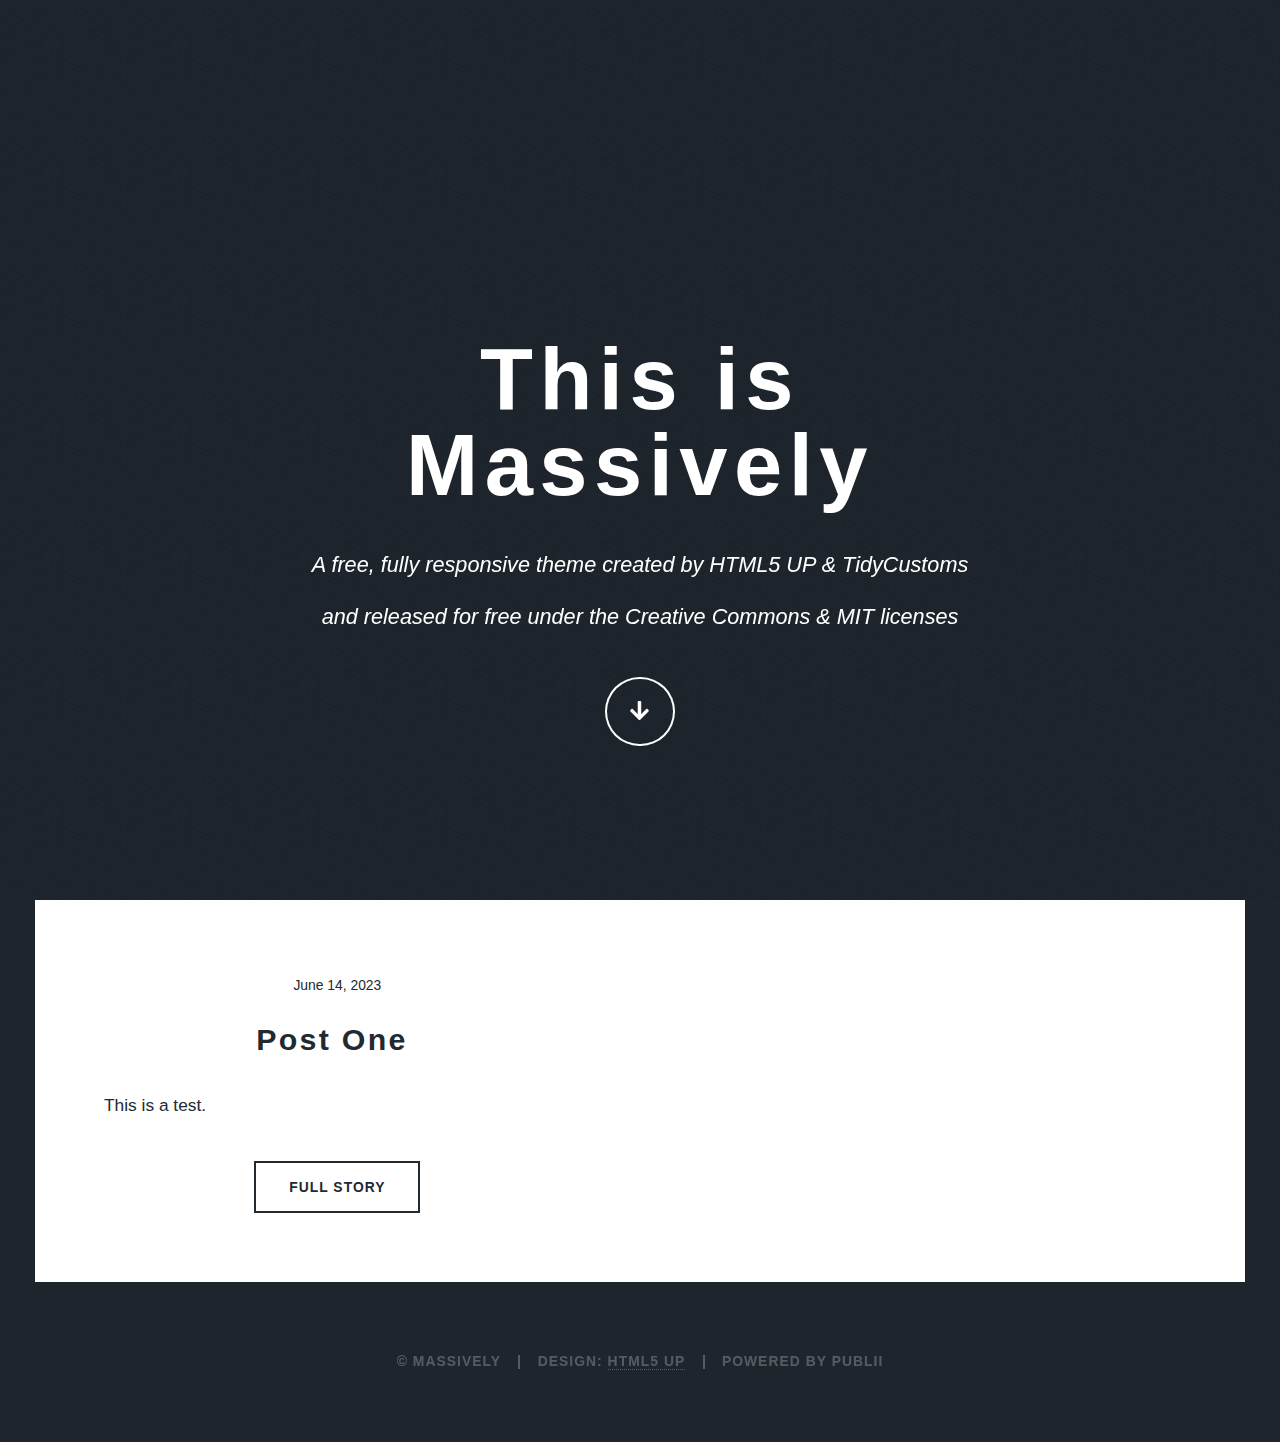
==== index.html @ 8cceec93 "Updated from Publii" ====
<!DOCTYPE html><html lang="en-us"><head><meta charset="utf-8"><meta http-equiv="X-UA-Compatible" content="IE=edge"><meta name="viewport" content="width=device-width,initial-scale=1,user-scalable=no"><title>CCMat</title><meta name="generator" content="Publii Open-Source CMS for Static Site"><link rel="canonical" href="https://mirsym.github.io/ccmat/"><link rel="alternate" type="application/atom+xml" href="https://mirsym.github.io/ccmat/feed.xml"><link rel="alternate" type="application/json" href="https://mirsym.github.io/ccmat/feed.json"><meta property="og:title" content="CCMat"><meta property="og:site_name" content="CCMat"><meta property="og:description" content=""><meta property="og:url" content="https://mirsym.github.io/ccmat/"><meta property="og:type" content="website"><link rel="stylesheet" href="https://mirsym.github.io/ccmat/assets/css/fontawesome-all.min.css?v=dbf9d822cefe851ba6f66e1ad57e8987"><link rel="stylesheet" href="https://mirsym.github.io/ccmat/assets/css/style.css?v=ab9404217d48a7e03be67391f59606ae"><noscript><link rel="stylesheet" href="https://mirsym.github.io/ccmat/assets/css/noscript.css?v=6228c7eee614cd200a2cad8333b439fa"></noscript><script type="application/ld+json">{"@context":"http://schema.org","@type":"Organization","name":"CCMat","url":"https://mirsym.github.io/ccmat/"}</script><style>#wrapper > .bg {
               background-image: url(https://mirsym.github.io/ccmat/assets/images/overlay.png), linear-gradient(0deg, rgba(0, 0, 0, 0.1), rgba(0, 0, 0, 0.1)), url();
           }</style></head><body class="is-preload"><div id="wrapper" class="fade-in"><div id="intro"><h1>This is<br>Massively</h1><p>A free, fully responsive theme created by HTML5 UP &amp; TidyCustoms<br>and released for free under the Creative Commons &amp; MIT licenses</p><ul class="actions"><li><a href="#header" class="button icon solid solo fa-arrow-down scrolly">Continue</a></li></ul></div><header id="header"><a class="logo" href="https://mirsym.github.io/ccmat/">CCMat</a></header><main id="main"><section class="posts"><article><header><time datetime="2023-06-14T17:24" class="date">June 14, 2023</time><h2><a href="https://mirsym.github.io/ccmat/test-1.html">Post One </a></h2></header><p>This is a test. </p><ul class="actions special"><li><a href="https://mirsym.github.io/ccmat/test-1.html" class="button">Full Story</a></li></ul></article></section></main><footer id="copyright"><ul><li>© Massively</li><li>Design: <a href="https://html5up.net" target="_blank" rel="nofollow noopener">HTML5 UP</a></li><li>Powered by Publii</li></ul></footer></div><script src="https://mirsym.github.io/ccmat/assets/js/jquery.min.js?v=7c14a783dfeb3d238ccd3edd840d82ee"></script><script src="https://mirsym.github.io/ccmat/assets/js/jquery.scrollex.min.js?v=f89065e3d988006af9791b44561d7c90"></script><script src="https://mirsym.github.io/ccmat/assets/js/jquery.scrolly.min.js?v=1ed5a78bde1476875a40f6b9ff44fc14"></script><script src="https://mirsym.github.io/ccmat/assets/js/browser.min.js?v=c07298dd19048a8a69ad97e754dfe8d0"></script><script src="https://mirsym.github.io/ccmat/assets/js/breakpoints.min.js?v=81a479eb099e3b187613943b085923b8"></script><script src="https://mirsym.github.io/ccmat/assets/js/util.min.js?v=4201a626f8c9b614a663b3a1d7d82615"></script><script src="https://mirsym.github.io/ccmat/assets/js/main.min.js?v=56233c354bd814758be8bff42f7e13a5"></script><script>/*<![CDATA[*/var images=document.querySelectorAll("img[loading]");for(var i=0;i<images.length;i++){if(images[i].complete){images[i].classList.add("is-loaded")}else{images[i].addEventListener("load",function(){this.classList.add("is-loaded")},false)}};/*]]>*/</script></body></html>
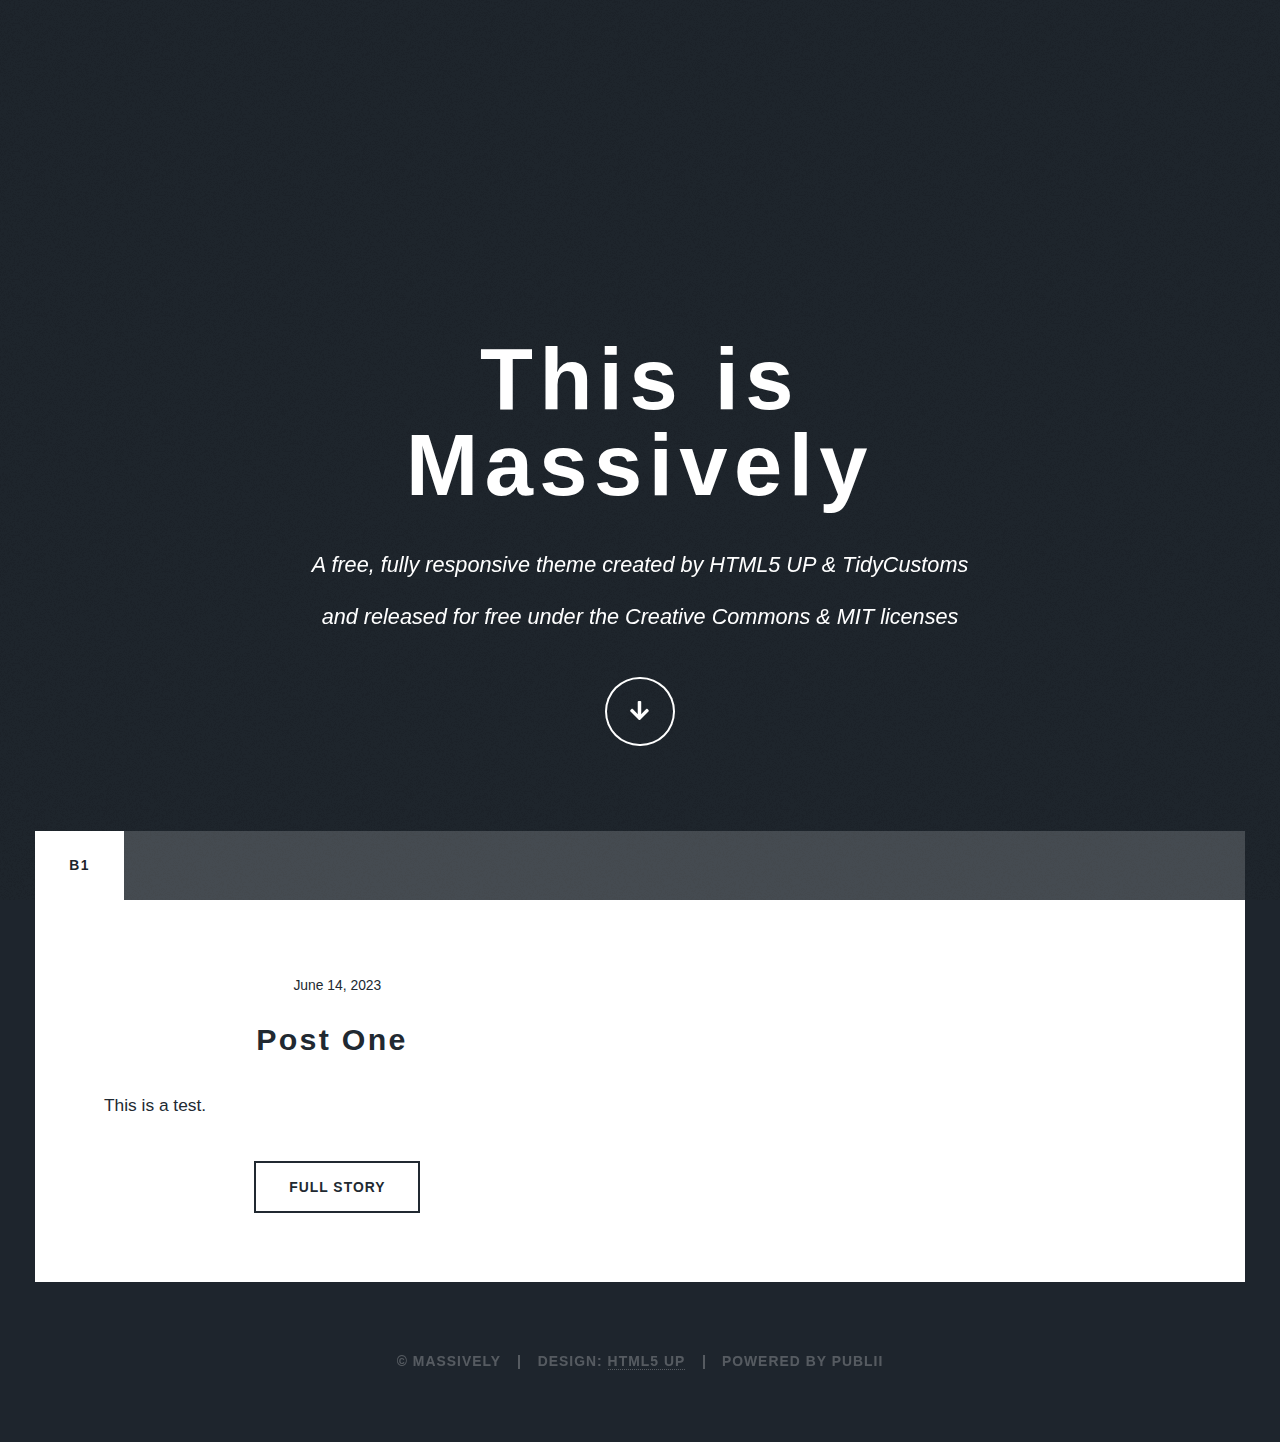
==== commit 6ae9b8df: "Updated from Publii" ====
--- a/index.html
+++ b/index.html
@@ -1,3 +1,3 @@
-<!DOCTYPE html><html lang="en-us"><head><meta charset="utf-8"><meta http-equiv="X-UA-Compatible" content="IE=edge"><meta name="viewport" content="width=device-width,initial-scale=1,user-scalable=no"><title>CCMat</title><meta name="generator" content="Publii Open-Source CMS for Static Site"><link rel="canonical" href="https://mirsym.github.io/ccmat/"><link rel="alternate" type="application/atom+xml" href="https://mirsym.github.io/ccmat/feed.xml"><link rel="alternate" type="application/json" href="https://mirsym.github.io/ccmat/feed.json"><meta property="og:title" content="CCMat"><meta property="og:site_name" content="CCMat"><meta property="og:description" content=""><meta property="og:url" content="https://mirsym.github.io/ccmat/"><meta property="og:type" content="website"><link rel="stylesheet" href="https://mirsym.github.io/ccmat/assets/css/fontawesome-all.min.css?v=dbf9d822cefe851ba6f66e1ad57e8987"><link rel="stylesheet" href="https://mirsym.github.io/ccmat/assets/css/style.css?v=ab9404217d48a7e03be67391f59606ae"><noscript><link rel="stylesheet" href="https://mirsym.github.io/ccmat/assets/css/noscript.css?v=6228c7eee614cd200a2cad8333b439fa"></noscript><script type="application/ld+json">{"@context":"http://schema.org","@type":"Organization","name":"CCMat","url":"https://mirsym.github.io/ccmat/"}</script><style>#wrapper > .bg {
+<!DOCTYPE html><html lang="en-gb"><head><meta charset="utf-8"><meta http-equiv="X-UA-Compatible" content="IE=edge"><meta name="viewport" content="width=device-width,initial-scale=1,user-scalable=no"><title>CCMat</title><meta name="generator" content="Publii Open-Source CMS for Static Site"><link rel="canonical" href="https://mirsym.github.io/ccmat/"><link rel="alternate" type="application/atom+xml" href="https://mirsym.github.io/ccmat/feed.xml"><link rel="alternate" type="application/json" href="https://mirsym.github.io/ccmat/feed.json"><meta property="og:title" content="CCMat"><meta property="og:site_name" content="CCMat"><meta property="og:description" content=""><meta property="og:url" content="https://mirsym.github.io/ccmat/"><meta property="og:type" content="website"><link rel="stylesheet" href="https://mirsym.github.io/ccmat/assets/css/fontawesome-all.min.css?v=dbf9d822cefe851ba6f66e1ad57e8987"><link rel="stylesheet" href="https://mirsym.github.io/ccmat/assets/css/style.css?v=ab9404217d48a7e03be67391f59606ae"><noscript><link rel="stylesheet" href="https://mirsym.github.io/ccmat/assets/css/noscript.css?v=6228c7eee614cd200a2cad8333b439fa"></noscript><script type="application/ld+json">{"@context":"http://schema.org","@type":"Organization","name":"CCMat","url":"https://mirsym.github.io/ccmat/"}</script><style>#wrapper > .bg {
                background-image: url(https://mirsym.github.io/ccmat/assets/images/overlay.png), linear-gradient(0deg, rgba(0, 0, 0, 0.1), rgba(0, 0, 0, 0.1)), url();
-           }</style></head><body class="is-preload"><div id="wrapper" class="fade-in"><div id="intro"><h1>This is<br>Massively</h1><p>A free, fully responsive theme created by HTML5 UP &amp; TidyCustoms<br>and released for free under the Creative Commons &amp; MIT licenses</p><ul class="actions"><li><a href="#header" class="button icon solid solo fa-arrow-down scrolly">Continue</a></li></ul></div><header id="header"><a class="logo" href="https://mirsym.github.io/ccmat/">CCMat</a></header><main id="main"><section class="posts"><article><header><time datetime="2023-06-14T17:24" class="date">June 14, 2023</time><h2><a href="https://mirsym.github.io/ccmat/test-1.html">Post One </a></h2></header><p>This is a test. </p><ul class="actions special"><li><a href="https://mirsym.github.io/ccmat/test-1.html" class="button">Full Story</a></li></ul></article></section></main><footer id="copyright"><ul><li>© Massively</li><li>Design: <a href="https://html5up.net" target="_blank" rel="nofollow noopener">HTML5 UP</a></li><li>Powered by Publii</li></ul></footer></div><script src="https://mirsym.github.io/ccmat/assets/js/jquery.min.js?v=7c14a783dfeb3d238ccd3edd840d82ee"></script><script src="https://mirsym.github.io/ccmat/assets/js/jquery.scrollex.min.js?v=f89065e3d988006af9791b44561d7c90"></script><script src="https://mirsym.github.io/ccmat/assets/js/jquery.scrolly.min.js?v=1ed5a78bde1476875a40f6b9ff44fc14"></script><script src="https://mirsym.github.io/ccmat/assets/js/browser.min.js?v=c07298dd19048a8a69ad97e754dfe8d0"></script><script src="https://mirsym.github.io/ccmat/assets/js/breakpoints.min.js?v=81a479eb099e3b187613943b085923b8"></script><script src="https://mirsym.github.io/ccmat/assets/js/util.min.js?v=4201a626f8c9b614a663b3a1d7d82615"></script><script src="https://mirsym.github.io/ccmat/assets/js/main.min.js?v=56233c354bd814758be8bff42f7e13a5"></script><script>/*<![CDATA[*/var images=document.querySelectorAll("img[loading]");for(var i=0;i<images.length;i++){if(images[i].complete){images[i].classList.add("is-loaded")}else{images[i].addEventListener("load",function(){this.classList.add("is-loaded")},false)}};/*]]>*/</script></body></html>+           }</style></head><body class="is-preload"><div id="wrapper" class="fade-in"><div id="intro"><h1>This is<br>Massively</h1><p>A free, fully responsive theme created by HTML5 UP &amp; TidyCustoms<br>and released for free under the Creative Commons &amp; MIT licenses</p><ul class="actions"><li><a href="#header" class="button icon solid solo fa-arrow-down scrolly">Continue</a></li></ul></div><header id="header"><a class="logo" href="https://mirsym.github.io/ccmat/">CCMat</a></header><nav id="nav"><ul class="links"><li class="active"><a href="https://mirsym.github.io/ccmat/" target="_self">B1</a></li></ul></nav><main id="main"><section class="posts"><article><header><time datetime="2023-06-14T17:24" class="date">June 14, 2023</time><h2><a href="https://mirsym.github.io/ccmat/test-1.html">Post One </a></h2></header><p>This is a test. </p><ul class="actions special"><li><a href="https://mirsym.github.io/ccmat/test-1.html" class="button">Full Story</a></li></ul></article></section></main><footer id="copyright"><ul><li>© Massively</li><li>Design: <a href="https://html5up.net" target="_blank" rel="nofollow noopener">HTML5 UP</a></li><li>Powered by Publii</li></ul></footer></div><script src="https://mirsym.github.io/ccmat/assets/js/jquery.min.js?v=7c14a783dfeb3d238ccd3edd840d82ee"></script><script src="https://mirsym.github.io/ccmat/assets/js/jquery.scrollex.min.js?v=f89065e3d988006af9791b44561d7c90"></script><script src="https://mirsym.github.io/ccmat/assets/js/jquery.scrolly.min.js?v=1ed5a78bde1476875a40f6b9ff44fc14"></script><script src="https://mirsym.github.io/ccmat/assets/js/browser.min.js?v=c07298dd19048a8a69ad97e754dfe8d0"></script><script src="https://mirsym.github.io/ccmat/assets/js/breakpoints.min.js?v=81a479eb099e3b187613943b085923b8"></script><script src="https://mirsym.github.io/ccmat/assets/js/util.min.js?v=4201a626f8c9b614a663b3a1d7d82615"></script><script src="https://mirsym.github.io/ccmat/assets/js/main.min.js?v=56233c354bd814758be8bff42f7e13a5"></script><script>/*<![CDATA[*/var images=document.querySelectorAll("img[loading]");for(var i=0;i<images.length;i++){if(images[i].complete){images[i].classList.add("is-loaded")}else{images[i].addEventListener("load",function(){this.classList.add("is-loaded")},false)}};/*]]>*/</script></body></html>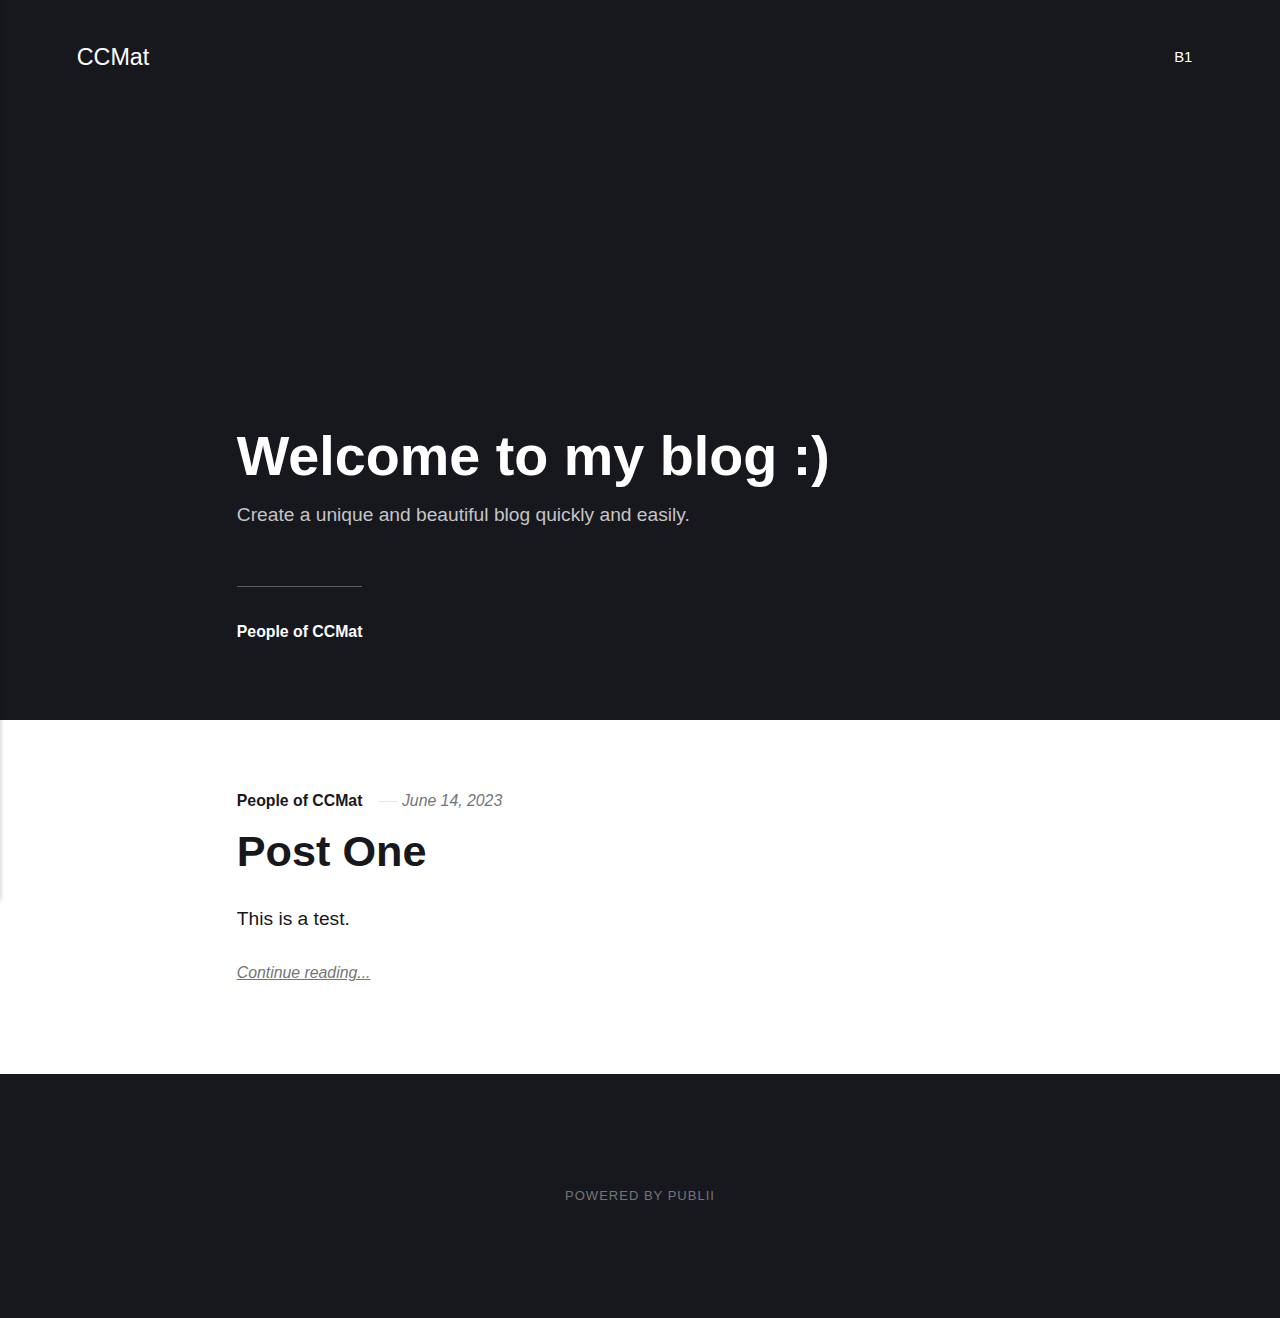
==== commit efd09a8e: "Updated from Publii" ====
--- a/index.html
+++ b/index.html
@@ -1,3 +1,12 @@
-<!DOCTYPE html><html lang="en-gb"><head><meta charset="utf-8"><meta http-equiv="X-UA-Compatible" content="IE=edge"><meta name="viewport" content="width=device-width,initial-scale=1,user-scalable=no"><title>CCMat</title><meta name="generator" content="Publii Open-Source CMS for Static Site"><link rel="canonical" href="https://mirsym.github.io/ccmat/"><link rel="alternate" type="application/atom+xml" href="https://mirsym.github.io/ccmat/feed.xml"><link rel="alternate" type="application/json" href="https://mirsym.github.io/ccmat/feed.json"><meta property="og:title" content="CCMat"><meta property="og:site_name" content="CCMat"><meta property="og:description" content=""><meta property="og:url" content="https://mirsym.github.io/ccmat/"><meta property="og:type" content="website"><link rel="stylesheet" href="https://mirsym.github.io/ccmat/assets/css/fontawesome-all.min.css?v=dbf9d822cefe851ba6f66e1ad57e8987"><link rel="stylesheet" href="https://mirsym.github.io/ccmat/assets/css/style.css?v=ab9404217d48a7e03be67391f59606ae"><noscript><link rel="stylesheet" href="https://mirsym.github.io/ccmat/assets/css/noscript.css?v=6228c7eee614cd200a2cad8333b439fa"></noscript><script type="application/ld+json">{"@context":"http://schema.org","@type":"Organization","name":"CCMat","url":"https://mirsym.github.io/ccmat/"}</script><style>#wrapper > .bg {
-               background-image: url(https://mirsym.github.io/ccmat/assets/images/overlay.png), linear-gradient(0deg, rgba(0, 0, 0, 0.1), rgba(0, 0, 0, 0.1)), url();
-           }</style></head><body class="is-preload"><div id="wrapper" class="fade-in"><div id="intro"><h1>This is<br>Massively</h1><p>A free, fully responsive theme created by HTML5 UP &amp; TidyCustoms<br>and released for free under the Creative Commons &amp; MIT licenses</p><ul class="actions"><li><a href="#header" class="button icon solid solo fa-arrow-down scrolly">Continue</a></li></ul></div><header id="header"><a class="logo" href="https://mirsym.github.io/ccmat/">CCMat</a></header><nav id="nav"><ul class="links"><li class="active"><a href="https://mirsym.github.io/ccmat/" target="_self">B1</a></li></ul></nav><main id="main"><section class="posts"><article><header><time datetime="2023-06-14T17:24" class="date">June 14, 2023</time><h2><a href="https://mirsym.github.io/ccmat/test-1.html">Post One </a></h2></header><p>This is a test. </p><ul class="actions special"><li><a href="https://mirsym.github.io/ccmat/test-1.html" class="button">Full Story</a></li></ul></article></section></main><footer id="copyright"><ul><li>© Massively</li><li>Design: <a href="https://html5up.net" target="_blank" rel="nofollow noopener">HTML5 UP</a></li><li>Powered by Publii</li></ul></footer></div><script src="https://mirsym.github.io/ccmat/assets/js/jquery.min.js?v=7c14a783dfeb3d238ccd3edd840d82ee"></script><script src="https://mirsym.github.io/ccmat/assets/js/jquery.scrollex.min.js?v=f89065e3d988006af9791b44561d7c90"></script><script src="https://mirsym.github.io/ccmat/assets/js/jquery.scrolly.min.js?v=1ed5a78bde1476875a40f6b9ff44fc14"></script><script src="https://mirsym.github.io/ccmat/assets/js/browser.min.js?v=c07298dd19048a8a69ad97e754dfe8d0"></script><script src="https://mirsym.github.io/ccmat/assets/js/breakpoints.min.js?v=81a479eb099e3b187613943b085923b8"></script><script src="https://mirsym.github.io/ccmat/assets/js/util.min.js?v=4201a626f8c9b614a663b3a1d7d82615"></script><script src="https://mirsym.github.io/ccmat/assets/js/main.min.js?v=56233c354bd814758be8bff42f7e13a5"></script><script>/*<![CDATA[*/var images=document.querySelectorAll("img[loading]");for(var i=0;i<images.length;i++){if(images[i].complete){images[i].classList.add("is-loaded")}else{images[i].addEventListener("load",function(){this.classList.add("is-loaded")},false)}};/*]]>*/</script></body></html>+<!DOCTYPE html><html lang="en-gb"><head><meta charset="utf-8"><meta http-equiv="X-UA-Compatible" content="IE=edge"><meta name="viewport" content="width=device-width,initial-scale=1"><title>CCMat</title><meta name="robots" content="noindex,nofollow"><meta name="generator" content="Publii Open-Source CMS for Static Site"><link rel="alternate" type="application/atom+xml" href="https://mirsym.github.io/ccmat/feed.xml"><link rel="alternate" type="application/json" href="https://mirsym.github.io/ccmat/feed.json"><meta property="og:title" content="CCMat"><meta property="og:site_name" content="CCMat"><meta property="og:description" content=""><meta property="og:url" content="https://mirsym.github.io/ccmat/"><meta property="og:type" content="website"><link rel="stylesheet" href="https://mirsym.github.io/ccmat/assets/css/style.css?v=4552bcf67384bb346e427f6ab62513d8"><script type="application/ld+json">{"@context":"http://schema.org","@type":"Organization","name":"CCMat","url":"https://mirsym.github.io/ccmat/"}</script><noscript><style>img[loading] {
+                    opacity: 1;
+                }</style></noscript></head><body><div class="site-container"><header class="top" id="js-header"><a class="logo" href="https://mirsym.github.io/ccmat/">CCMat</a><nav class="navbar js-navbar"><button class="navbar__toggle js-toggle" aria-label="Menu" aria-haspopup="true" aria-expanded="false"><span class="navbar__toggle-box"><span class="navbar__toggle-inner">Menu</span></span></button><ul class="navbar__menu"><li class="active"><a href="https://mirsym.github.io/ccmat/" target="_self">B1</a></li></ul></nav></header><main><div class="hero"><header class="hero__content"><div class="wrapper"><h1>Welcome to my blog :)</h1><p>Create a unique and beautiful blog quickly and easily.</p><div class="post__meta post__meta--author"><a href="https://mirsym.github.io/ccmat/authors/nrtp/" class="feed__author">People of CCMat</a></div></div></header></div><div class="feed"><article class="feed__item"><header class="wrapper"><div class="feed__meta"><a href="https://mirsym.github.io/ccmat/authors/nrtp/" class="feed__author">People of CCMat</a> <time datetime="2023-06-14T17:24" class="feed__date">June 14, 2023</time></div><h2><a href="https://mirsym.github.io/ccmat/test-1.html">Post One </a></h2></header><div class="wrapper"><p>This is a test. </p><a href="https://mirsym.github.io/ccmat/test-1.html" class="readmore feed__readmore">Continue reading...</a></div></article></div></main><footer class="footer"><div class="footer__copyright">Powered by Publii</div><button onclick="backToTopFunction()" id="backToTop" class="footer__bttop" aria-label="Back to top" title="Back to top"><svg><use xlink:href="https://mirsym.github.io/ccmat/assets/svg/svg-map.svg#toparrow"/></svg></button></footer></div><script defer="defer" src="https://mirsym.github.io/ccmat/assets/js/scripts.min.js?v=f47c11534595205f20935f0db2a62a85"></script><script>window.publiiThemeMenuConfig={mobileMenuMode:'sidebar',animationSpeed:300,submenuWidth: 'auto',doubleClickTime:500,mobileMenuExpandableSubmenus:true,relatedContainerForOverlayMenuSelector:'.top'};</script><script>var images = document.querySelectorAll('img[loading]');
+        for (var i = 0; i < images.length; i++) {
+            if (images[i].complete) {
+                images[i].classList.add('is-loaded');
+            } else {
+                images[i].addEventListener('load', function () {
+                    this.classList.add('is-loaded');
+                }, false);
+            }
+        }</script></body></html>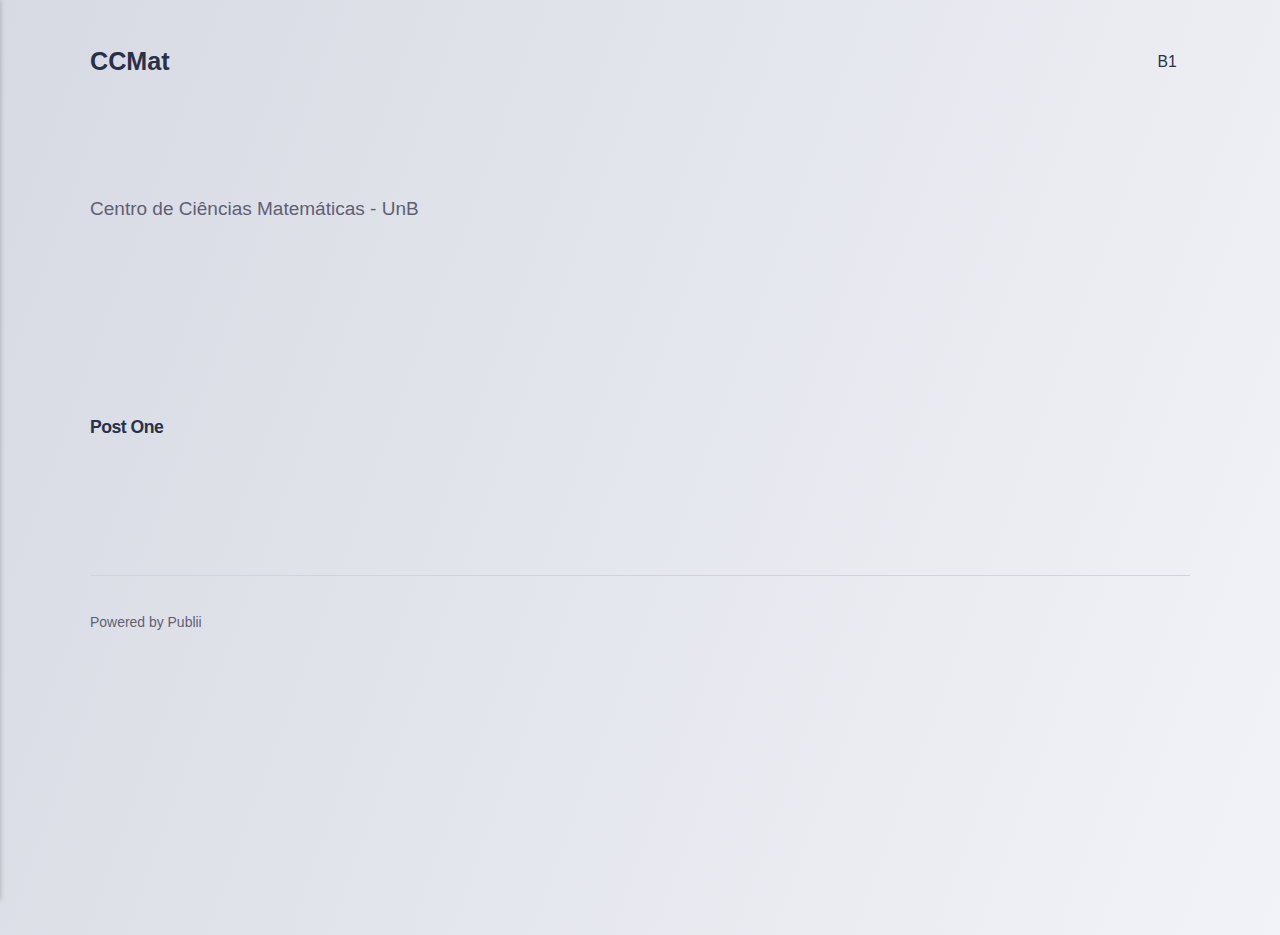
==== commit 01e6bd42: "Updated from Publii" ====
--- a/index.html
+++ b/index.html
@@ -1,12 +1,15 @@
-<!DOCTYPE html><html lang="en-gb"><head><meta charset="utf-8"><meta http-equiv="X-UA-Compatible" content="IE=edge"><meta name="viewport" content="width=device-width,initial-scale=1"><title>CCMat</title><meta name="robots" content="noindex,nofollow"><meta name="generator" content="Publii Open-Source CMS for Static Site"><link rel="alternate" type="application/atom+xml" href="https://mirsym.github.io/ccmat/feed.xml"><link rel="alternate" type="application/json" href="https://mirsym.github.io/ccmat/feed.json"><meta property="og:title" content="CCMat"><meta property="og:site_name" content="CCMat"><meta property="og:description" content=""><meta property="og:url" content="https://mirsym.github.io/ccmat/"><meta property="og:type" content="website"><link rel="stylesheet" href="https://mirsym.github.io/ccmat/assets/css/style.css?v=4552bcf67384bb346e427f6ab62513d8"><script type="application/ld+json">{"@context":"http://schema.org","@type":"Organization","name":"CCMat","url":"https://mirsym.github.io/ccmat/"}</script><noscript><style>img[loading] {
-                    opacity: 1;
-                }</style></noscript></head><body><div class="site-container"><header class="top" id="js-header"><a class="logo" href="https://mirsym.github.io/ccmat/">CCMat</a><nav class="navbar js-navbar"><button class="navbar__toggle js-toggle" aria-label="Menu" aria-haspopup="true" aria-expanded="false"><span class="navbar__toggle-box"><span class="navbar__toggle-inner">Menu</span></span></button><ul class="navbar__menu"><li class="active"><a href="https://mirsym.github.io/ccmat/" target="_self">B1</a></li></ul></nav></header><main><div class="hero"><header class="hero__content"><div class="wrapper"><h1>Welcome to my blog :)</h1><p>Create a unique and beautiful blog quickly and easily.</p><div class="post__meta post__meta--author"><a href="https://mirsym.github.io/ccmat/authors/nrtp/" class="feed__author">People of CCMat</a></div></div></header></div><div class="feed"><article class="feed__item"><header class="wrapper"><div class="feed__meta"><a href="https://mirsym.github.io/ccmat/authors/nrtp/" class="feed__author">People of CCMat</a> <time datetime="2023-06-14T17:24" class="feed__date">June 14, 2023</time></div><h2><a href="https://mirsym.github.io/ccmat/test-1.html">Post One </a></h2></header><div class="wrapper"><p>This is a test. </p><a href="https://mirsym.github.io/ccmat/test-1.html" class="readmore feed__readmore">Continue reading...</a></div></article></div></main><footer class="footer"><div class="footer__copyright">Powered by Publii</div><button onclick="backToTopFunction()" id="backToTop" class="footer__bttop" aria-label="Back to top" title="Back to top"><svg><use xlink:href="https://mirsym.github.io/ccmat/assets/svg/svg-map.svg#toparrow"/></svg></button></footer></div><script defer="defer" src="https://mirsym.github.io/ccmat/assets/js/scripts.min.js?v=f47c11534595205f20935f0db2a62a85"></script><script>window.publiiThemeMenuConfig={mobileMenuMode:'sidebar',animationSpeed:300,submenuWidth: 'auto',doubleClickTime:500,mobileMenuExpandableSubmenus:true,relatedContainerForOverlayMenuSelector:'.top'};</script><script>var images = document.querySelectorAll('img[loading]');
-        for (var i = 0; i < images.length; i++) {
+<!DOCTYPE html><html lang="en-gb"><head><meta charset="utf-8"><meta http-equiv="X-UA-Compatible" content="IE=edge"><meta name="viewport" content="width=device-width,initial-scale=1"><title>CCMat</title><meta name="robots" content="noindex,nofollow"><meta name="generator" content="Publii Open-Source CMS for Static Site"><link rel="alternate" type="application/atom+xml" href="https://mirsym.github.io/ccmat/feed.xml"><link rel="alternate" type="application/json" href="https://mirsym.github.io/ccmat/feed.json"><meta property="og:title" content="CCMat"><meta property="og:site_name" content="CCMat"><meta property="og:description" content=""><meta property="og:url" content="https://mirsym.github.io/ccmat/"><meta property="og:type" content="website"><link rel="stylesheet" href="https://mirsym.github.io/ccmat/assets/css/style.css?v=3532e13fd0b9096d454aec3a49aa703f"><script type="application/ld+json">{"@context":"http://schema.org","@type":"Organization","name":"CCMat","url":"https://mirsym.github.io/ccmat/"}</script></head><body class="lines"><div class="container lines lines--right"><header class="header"><a href="https://mirsym.github.io/ccmat/" class="logo">CCMat</a><nav class="navbar js-navbar"><button class="navbar__toggle js-toggle" aria-label="Menu">Menu</button><ul class="navbar__menu"><li class="active"><a href="https://mirsym.github.io/ccmat/" target="_self">B1</a></li></ul></nav></header><main class="main"><div class="hero"><p>Centro de Ciências Matemáticas - UnB</p></div><div class="main__content"><div class="l-options"><div class="l-options__item switchers"><button class="switchers__item is-active"><svg width="20" height="20" fill="currentColor"><use xlink:href="https://mirsym.github.io/ccmat/assets/svg/svg-map.svg#switcher-grid"/></svg></button> <button class="switchers__item"><svg width="20" height="20" fill="currentColor"><use xlink:href="https://mirsym.github.io/ccmat/assets/svg/svg-map.svg#switcher-rows"/></svg></button></div></div><div class="l-grid l-grid--2"><article class="c-card"><div class="c-card__wrapper"><div class="c-card__content"><header><h2 class="c-card__title"><a href="https://mirsym.github.io/ccmat/test-1.html" class="invert">Post One </a></h2></header><footer class="c-card__meta"></footer></div></div></article></div></div></main><footer class="footer"><div class="footer__left"><div class="footer__copy">Powered by Publii</div></div><button onclick="backToTopFunction()" id="backToTop" class="footer__bttop" aria-label="Back to top" title="Back to top"><svg><use xlink:href="https://mirsym.github.io/ccmat/assets/svg/svg-map.svg#toparrow"/></svg></button></footer></div><script>window.publiiThemeMenuConfig = { mobileMenuMode: 'sidebar', animationSpeed: 300, submenuWidth: 'auto', doubleClickTime: 500, mobileMenuExpandableSubmenus: true, relatedContainerForOverlayMenuSelector: '.navbar', };</script><script defer="defer" src="https://mirsym.github.io/ccmat/assets/js/scripts.min.js?v=8190bbfcf662a6d5bf1ad35d88ad1ec9"></script><script>function publiiDetectLoadedImages () {
+         var images = document.querySelectorAll('img[loading]:not(.is-loaded)');
+         for (var i = 0; i < images.length; i++) {
             if (images[i].complete) {
-                images[i].classList.add('is-loaded');
+               images[i].classList.add('is-loaded');
+               images[i].parentNode.classList.remove('is-img-loading');
             } else {
-                images[i].addEventListener('load', function () {
-                    this.classList.add('is-loaded');
-                }, false);
+               images[i].addEventListener('load', function () {
+                  this.classList.add('is-loaded');
+                  this.parentNode.classList.remove('is-img-loading');
+               }, false);
             }
-        }</script></body></html>+         }
+      }
+      publiiDetectLoadedImages();</script></body></html>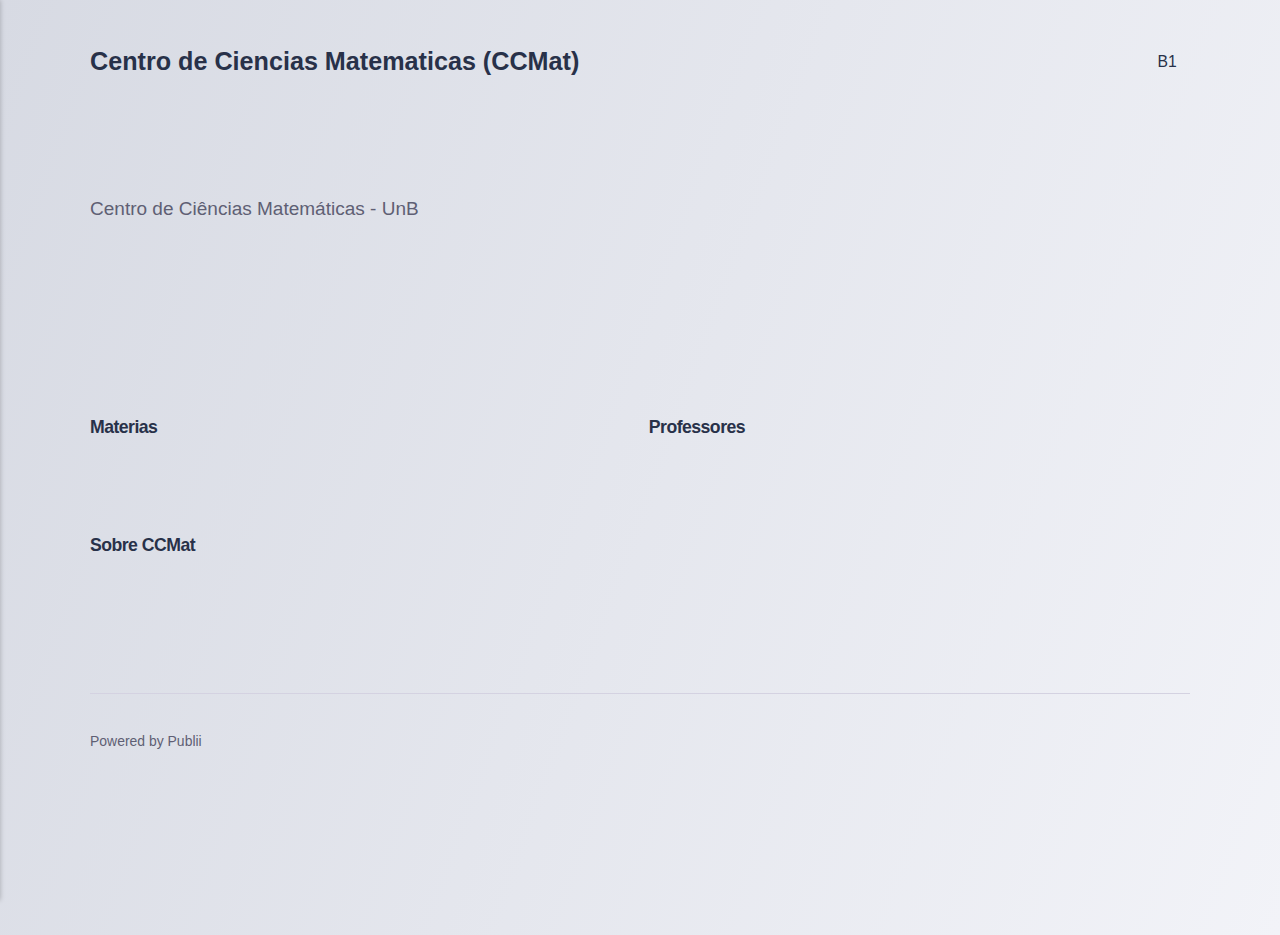
==== commit 151e2f6c: "Updated from Publii" ====
--- a/index.html
+++ b/index.html
@@ -1,4 +1,4 @@
-<!DOCTYPE html><html lang="en-gb"><head><meta charset="utf-8"><meta http-equiv="X-UA-Compatible" content="IE=edge"><meta name="viewport" content="width=device-width,initial-scale=1"><title>CCMat</title><meta name="robots" content="noindex,nofollow"><meta name="generator" content="Publii Open-Source CMS for Static Site"><link rel="alternate" type="application/atom+xml" href="https://mirsym.github.io/ccmat/feed.xml"><link rel="alternate" type="application/json" href="https://mirsym.github.io/ccmat/feed.json"><meta property="og:title" content="CCMat"><meta property="og:site_name" content="CCMat"><meta property="og:description" content=""><meta property="og:url" content="https://mirsym.github.io/ccmat/"><meta property="og:type" content="website"><link rel="stylesheet" href="https://mirsym.github.io/ccmat/assets/css/style.css?v=3532e13fd0b9096d454aec3a49aa703f"><script type="application/ld+json">{"@context":"http://schema.org","@type":"Organization","name":"CCMat","url":"https://mirsym.github.io/ccmat/"}</script></head><body class="lines"><div class="container lines lines--right"><header class="header"><a href="https://mirsym.github.io/ccmat/" class="logo">CCMat</a><nav class="navbar js-navbar"><button class="navbar__toggle js-toggle" aria-label="Menu">Menu</button><ul class="navbar__menu"><li class="active"><a href="https://mirsym.github.io/ccmat/" target="_self">B1</a></li></ul></nav></header><main class="main"><div class="hero"><p>Centro de Ciências Matemáticas - UnB</p></div><div class="main__content"><div class="l-options"><div class="l-options__item switchers"><button class="switchers__item is-active"><svg width="20" height="20" fill="currentColor"><use xlink:href="https://mirsym.github.io/ccmat/assets/svg/svg-map.svg#switcher-grid"/></svg></button> <button class="switchers__item"><svg width="20" height="20" fill="currentColor"><use xlink:href="https://mirsym.github.io/ccmat/assets/svg/svg-map.svg#switcher-rows"/></svg></button></div></div><div class="l-grid l-grid--2"><article class="c-card"><div class="c-card__wrapper"><div class="c-card__content"><header><h2 class="c-card__title"><a href="https://mirsym.github.io/ccmat/test-1.html" class="invert">Post One </a></h2></header><footer class="c-card__meta"></footer></div></div></article></div></div></main><footer class="footer"><div class="footer__left"><div class="footer__copy">Powered by Publii</div></div><button onclick="backToTopFunction()" id="backToTop" class="footer__bttop" aria-label="Back to top" title="Back to top"><svg><use xlink:href="https://mirsym.github.io/ccmat/assets/svg/svg-map.svg#toparrow"/></svg></button></footer></div><script>window.publiiThemeMenuConfig = { mobileMenuMode: 'sidebar', animationSpeed: 300, submenuWidth: 'auto', doubleClickTime: 500, mobileMenuExpandableSubmenus: true, relatedContainerForOverlayMenuSelector: '.navbar', };</script><script defer="defer" src="https://mirsym.github.io/ccmat/assets/js/scripts.min.js?v=8190bbfcf662a6d5bf1ad35d88ad1ec9"></script><script>function publiiDetectLoadedImages () {
+<!DOCTYPE html><html lang="en-us"><head><meta charset="utf-8"><meta http-equiv="X-UA-Compatible" content="IE=edge"><meta name="viewport" content="width=device-width,initial-scale=1"><title>Centro de Ciencias Matematicas (CCMat)</title><meta name="robots" content="noindex,nofollow"><meta name="generator" content="Publii Open-Source CMS for Static Site"><link rel="alternate" type="application/atom+xml" href="https://mirsym.github.io/ccmat/feed.xml"><link rel="alternate" type="application/json" href="https://mirsym.github.io/ccmat/feed.json"><meta property="og:title" content="Centro de Ciencias Matematicas (CCMat)"><meta property="og:site_name" content="Centro de Ciencias Matematicas (CCMat)"><meta property="og:description" content=""><meta property="og:url" content="https://mirsym.github.io/ccmat/"><meta property="og:type" content="website"><link rel="stylesheet" href="https://mirsym.github.io/ccmat/assets/css/style.css?v=3532e13fd0b9096d454aec3a49aa703f"><script type="application/ld+json">{"@context":"http://schema.org","@type":"Organization","name":"Centro de Ciencias Matematicas (CCMat)","url":"https://mirsym.github.io/ccmat/"}</script></head><body class="lines"><div class="container lines lines--right"><header class="header"><a href="https://mirsym.github.io/ccmat/" class="logo">Centro de Ciencias Matematicas (CCMat)</a><nav class="navbar js-navbar"><button class="navbar__toggle js-toggle" aria-label="Menu">Menu</button><ul class="navbar__menu"><li class="active"><a href="https://mirsym.github.io/ccmat/" target="_self">B1</a></li></ul></nav></header><main class="main"><div class="hero"><p>Centro de Ciências Matemáticas - UnB</p></div><div class="main__content"><div class="l-options"><div class="l-options__item switchers"><button class="switchers__item is-active"><svg width="20" height="20" fill="currentColor"><use xlink:href="https://mirsym.github.io/ccmat/assets/svg/svg-map.svg#switcher-grid"/></svg></button> <button class="switchers__item"><svg width="20" height="20" fill="currentColor"><use xlink:href="https://mirsym.github.io/ccmat/assets/svg/svg-map.svg#switcher-rows"/></svg></button></div></div><div class="l-grid l-grid--2"><article class="c-card"><div class="c-card__wrapper"><div class="c-card__content"><header><h2 class="c-card__title"><a href="https://mirsym.github.io/ccmat/materias.html" class="invert">Materias</a></h2></header><footer class="c-card__meta"></footer></div></div></article><article class="c-card"><div class="c-card__wrapper"><div class="c-card__content"><header><h2 class="c-card__title"><a href="https://mirsym.github.io/ccmat/professores.html" class="invert">Professores</a></h2></header><footer class="c-card__meta"></footer></div></div></article><article class="c-card"><div class="c-card__wrapper"><div class="c-card__content"><header><h2 class="c-card__title"><a href="https://mirsym.github.io/ccmat/test-1.html" class="invert">Sobre CCMat</a></h2></header><footer class="c-card__meta"></footer></div></div></article></div></div></main><footer class="footer"><div class="footer__left"><div class="footer__copy">Powered by Publii</div></div><button onclick="backToTopFunction()" id="backToTop" class="footer__bttop" aria-label="Back to top" title="Back to top"><svg><use xlink:href="https://mirsym.github.io/ccmat/assets/svg/svg-map.svg#toparrow"/></svg></button></footer></div><script>window.publiiThemeMenuConfig = { mobileMenuMode: 'sidebar', animationSpeed: 300, submenuWidth: 'auto', doubleClickTime: 500, mobileMenuExpandableSubmenus: true, relatedContainerForOverlayMenuSelector: '.navbar', };</script><script defer="defer" src="https://mirsym.github.io/ccmat/assets/js/scripts.min.js?v=8190bbfcf662a6d5bf1ad35d88ad1ec9"></script><script>function publiiDetectLoadedImages () {
          var images = document.querySelectorAll('img[loading]:not(.is-loaded)');
          for (var i = 0; i < images.length; i++) {
             if (images[i].complete) {
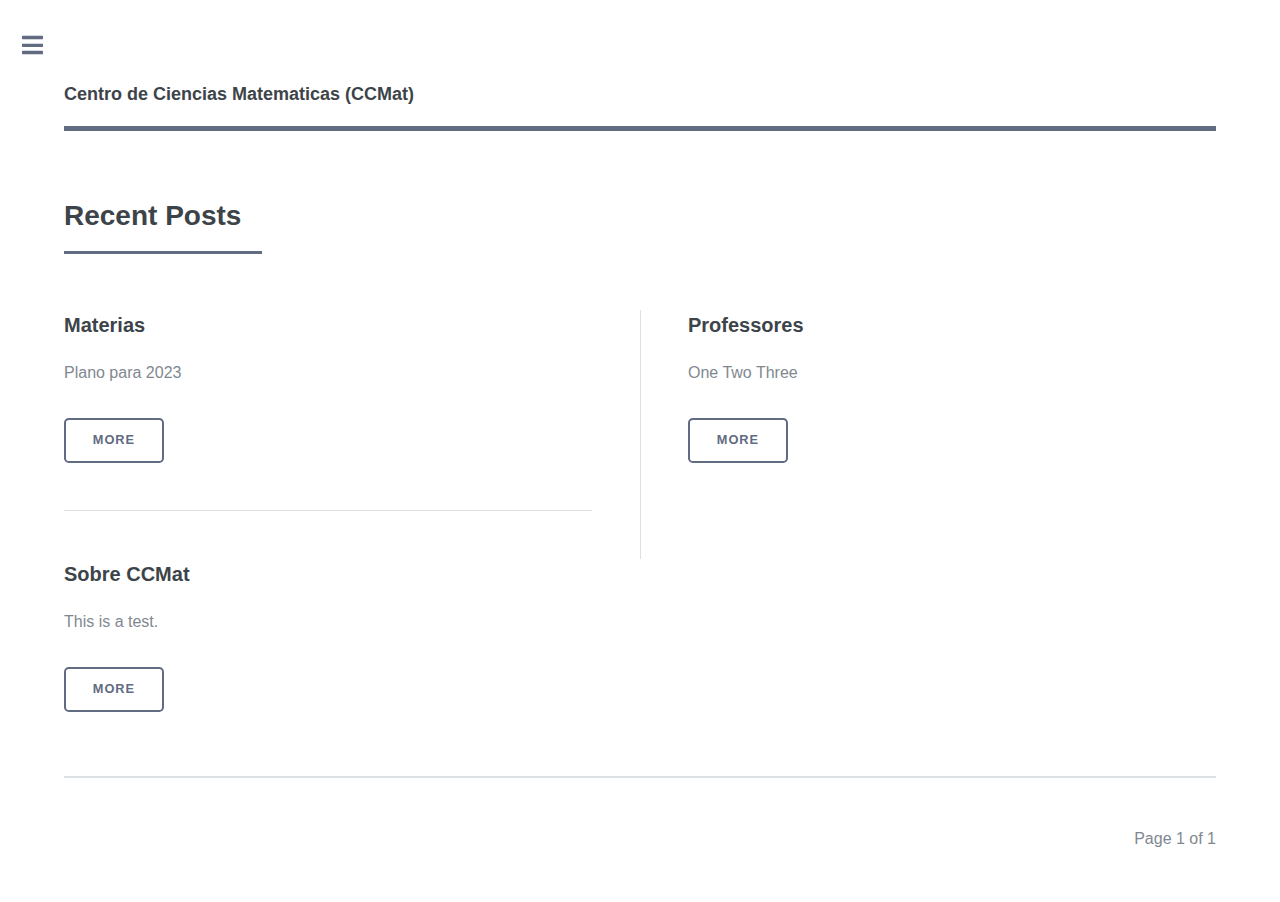
==== commit 152d516f: "Updated from Publii" ====
--- a/index.html
+++ b/index.html
@@ -1,15 +1,3 @@
-<!DOCTYPE html><html lang="en-us"><head><meta charset="utf-8"><meta http-equiv="X-UA-Compatible" content="IE=edge"><meta name="viewport" content="width=device-width,initial-scale=1"><title>Centro de Ciencias Matematicas (CCMat)</title><meta name="robots" content="noindex,nofollow"><meta name="generator" content="Publii Open-Source CMS for Static Site"><link rel="alternate" type="application/atom+xml" href="https://mirsym.github.io/ccmat/feed.xml"><link rel="alternate" type="application/json" href="https://mirsym.github.io/ccmat/feed.json"><meta property="og:title" content="Centro de Ciencias Matematicas (CCMat)"><meta property="og:site_name" content="Centro de Ciencias Matematicas (CCMat)"><meta property="og:description" content=""><meta property="og:url" content="https://mirsym.github.io/ccmat/"><meta property="og:type" content="website"><link rel="stylesheet" href="https://mirsym.github.io/ccmat/assets/css/style.css?v=3532e13fd0b9096d454aec3a49aa703f"><script type="application/ld+json">{"@context":"http://schema.org","@type":"Organization","name":"Centro de Ciencias Matematicas (CCMat)","url":"https://mirsym.github.io/ccmat/"}</script></head><body class="lines"><div class="container lines lines--right"><header class="header"><a href="https://mirsym.github.io/ccmat/" class="logo">Centro de Ciencias Matematicas (CCMat)</a><nav class="navbar js-navbar"><button class="navbar__toggle js-toggle" aria-label="Menu">Menu</button><ul class="navbar__menu"><li class="active"><a href="https://mirsym.github.io/ccmat/" target="_self">B1</a></li></ul></nav></header><main class="main"><div class="hero"><p>Centro de Ciências Matemáticas - UnB</p></div><div class="main__content"><div class="l-options"><div class="l-options__item switchers"><button class="switchers__item is-active"><svg width="20" height="20" fill="currentColor"><use xlink:href="https://mirsym.github.io/ccmat/assets/svg/svg-map.svg#switcher-grid"/></svg></button> <button class="switchers__item"><svg width="20" height="20" fill="currentColor"><use xlink:href="https://mirsym.github.io/ccmat/assets/svg/svg-map.svg#switcher-rows"/></svg></button></div></div><div class="l-grid l-grid--2"><article class="c-card"><div class="c-card__wrapper"><div class="c-card__content"><header><h2 class="c-card__title"><a href="https://mirsym.github.io/ccmat/materias.html" class="invert">Materias</a></h2></header><footer class="c-card__meta"></footer></div></div></article><article class="c-card"><div class="c-card__wrapper"><div class="c-card__content"><header><h2 class="c-card__title"><a href="https://mirsym.github.io/ccmat/professores.html" class="invert">Professores</a></h2></header><footer class="c-card__meta"></footer></div></div></article><article class="c-card"><div class="c-card__wrapper"><div class="c-card__content"><header><h2 class="c-card__title"><a href="https://mirsym.github.io/ccmat/test-1.html" class="invert">Sobre CCMat</a></h2></header><footer class="c-card__meta"></footer></div></div></article></div></div></main><footer class="footer"><div class="footer__left"><div class="footer__copy">Powered by Publii</div></div><button onclick="backToTopFunction()" id="backToTop" class="footer__bttop" aria-label="Back to top" title="Back to top"><svg><use xlink:href="https://mirsym.github.io/ccmat/assets/svg/svg-map.svg#toparrow"/></svg></button></footer></div><script>window.publiiThemeMenuConfig = { mobileMenuMode: 'sidebar', animationSpeed: 300, submenuWidth: 'auto', doubleClickTime: 500, mobileMenuExpandableSubmenus: true, relatedContainerForOverlayMenuSelector: '.navbar', };</script><script defer="defer" src="https://mirsym.github.io/ccmat/assets/js/scripts.min.js?v=8190bbfcf662a6d5bf1ad35d88ad1ec9"></script><script>function publiiDetectLoadedImages () {
-         var images = document.querySelectorAll('img[loading]:not(.is-loaded)');
-         for (var i = 0; i < images.length; i++) {
-            if (images[i].complete) {
-               images[i].classList.add('is-loaded');
-               images[i].parentNode.classList.remove('is-img-loading');
-            } else {
-               images[i].addEventListener('load', function () {
-                  this.classList.add('is-loaded');
-                  this.parentNode.classList.remove('is-img-loading');
-               }, false);
-            }
-         }
-      }
-      publiiDetectLoadedImages();</script></body></html>+<!DOCTYPE html><html lang="en-us"><head><meta charset="utf-8"><meta http-equiv="X-UA-Compatible" content="IE=edge"><meta name="viewport" content="width=device-width,initial-scale=1,user-scalable=no"><title>Centro de Ciencias Matematicas (CCMat)</title><meta name="robots" content="noindex,nofollow"><meta name="generator" content="Publii Open-Source CMS for Static Site"><link rel="alternate" type="application/atom+xml" href="https://mirsym.github.io/ccmat/feed.xml"><link rel="alternate" type="application/json" href="https://mirsym.github.io/ccmat/feed.json"><meta property="og:title" content="Centro de Ciencias Matematicas (CCMat)"><meta property="og:site_name" content="Centro de Ciencias Matematicas (CCMat)"><meta property="og:description" content=""><meta property="og:url" content="https://mirsym.github.io/ccmat/"><meta property="og:type" content="website"><link rel="stylesheet" href="https://mirsym.github.io/ccmat/assets/css/fontawesome-all.min.css?v=bbcde81f26378440dac4c3d195714389"><link rel="stylesheet" href="https://mirsym.github.io/ccmat/assets/css/style.css?v=e31ed3db384cb46997351361ac177792"><script type="application/ld+json">{"@context":"http://schema.org","@type":"Organization","name":"Centro de Ciencias Matematicas (CCMat)","url":"https://mirsym.github.io/ccmat/"}</script><noscript><style>img[loading] {
+                    opacity: 1;
+                }</style></noscript></head><body class="is-preload"><div id="wrapper"><div id="main"><div class="inner"><header id="header"><a class="logo" href="https://mirsym.github.io/ccmat/"><strong>Centro de Ciencias Matematicas (CCMat)</strong></a></header><section><header class="major"><h2>Recent Posts</h2></header><div class="posts"><article><h3><a href="https://mirsym.github.io/ccmat/materias.html">Materias</a></h3><p>Plano para 2023</p><ul class="actions"><li><a href="https://mirsym.github.io/ccmat/materias.html" class="button">More</a></li></ul></article><article><h3><a href="https://mirsym.github.io/ccmat/professores.html">Professores</a></h3><p>One Two Three</p><ul class="actions"><li><a href="https://mirsym.github.io/ccmat/professores.html" class="button">More</a></li></ul></article><article><h3><a href="https://mirsym.github.io/ccmat/test-1.html">Sobre CCMat</a></h3><p>This is a test. </p><ul class="actions"><li><a href="https://mirsym.github.io/ccmat/test-1.html" class="button">More</a></li></ul></article></div></section><nav class="pagination desc"><small>Page 1 of 1</small></nav></div></div><div id="sidebar"><div class="inner"><nav id="menu"><header class="major"><h2>Menu</h2></header><ul><li class="active"><a href="https://mirsym.github.io/ccmat/" target="_self">B1</a></li></ul></nav><section><header class="major"><h2>Get in touch</h2></header><p>Sed varius enim lorem ullamcorper dolore aliquam aenean ornare velit lacus,ac varius enim lorem ullamcorper dolore. Proin sed aliqu facilisis ante interdum. Sed nulla amet lorem feugiat tempus aliquam.</p><ul class="contact"><li class="icon solid fa-envelope"><a href="#">information@untitled.tld</a></li><li class="icon solid fa-phone">(000) 000-0000</li><li class="icon solid fa-home">1234 Somewhere Road #8254<br>Nashville, TN 00000-0000</li></ul></section><footer id="footer"><p>Powered by Publii</p></footer></div></div></div><script src="https://mirsym.github.io/ccmat/assets/js/jquery.min.js?v=7c14a783dfeb3d238ccd3edd840d82ee"></script><script src="https://mirsym.github.io/ccmat/assets/js/browser.min.js?v=c07298dd19048a8a69ad97e754dfe8d0"></script><script src="https://mirsym.github.io/ccmat/assets/js/breakpoints.min.js?v=81a479eb099e3b187613943b085923b8"></script><script src="https://mirsym.github.io/ccmat/assets/js/util.min.js?v=cbdaf7c20ac2883c77ae23acfbabd47e"></script><script src="https://mirsym.github.io/ccmat/assets/js/main.min.js?v=08add7f6d435054ad38ec38d7cf8be40"></script><script>var images=document.querySelectorAll("img[loading]");for(var i=0;i<images.length;i++){if(images[i].complete){images[i].classList.add("is-loaded")}else{images[i].addEventListener("load",function(){this.classList.add("is-loaded")},false)}};</script></body></html>